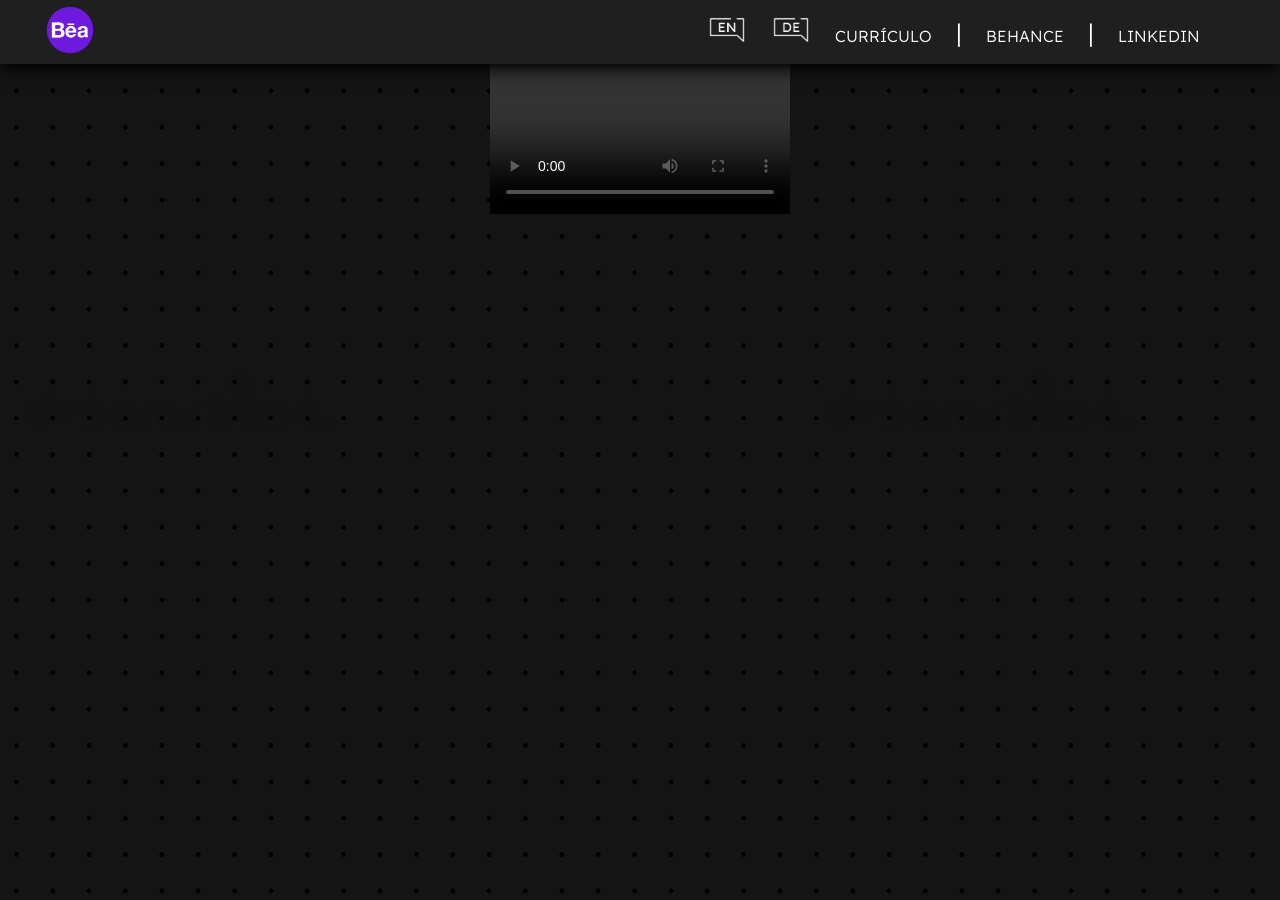
==== projeto01.html @ 6ebec710 "updtae 04.11" ====
<!DOCTYPE html>
<html lang="pt-br">
<head>
    <meta charset="UTF-8">
    <meta name="viewport" content="width=device-width, initial-scale=1.0">
    <title>Projeto</title>
    <link rel="stylesheet" href="siteportfoliobvp.css">
</head>
<body>
<nav>
        <ul>
            <li>
                <a href="index.html" rel="next" target="_self"> <img src="assets/behance logo bea.png"> </a>
            </li>
            <li>
                <img src="assets/EN.png">
            </li>
            <li>
                <img src="assets/DE.png">
            </li>
            <li>
                <p><a href="curriculo.html" rel="next" target="_self">CURRÍCULO</a></p>
            </li>
            <li>
                <p>|</p>
            </li>
            <li>
                <p><a href="https://www.behance.net/beatrizperna" target="_blank" rel="external">BEHANCE</a></p>
            </li>
            <li>
                <p>|</p>
            </li>
            <li>
                <p><a href="http://linkedin.com/in/beatriz-valentim-perna-8a9b04205/" target="_blank" rel="external">LINKEDIN</a></p>
            </li>
        </ul>
    </nav>
    <video source src="assets/apresentacoes/Pintura de Tacas video.mp4" type="video/mp4" controls>
    </video>
</body>
---- siteportfoliobvp.css ----
@charset"UTF-8";
@import url('https://fonts.googleapis.com/css2?family=Lexend:wght@100..900&display=swap');
@font-face {
    font-family: 'briller';
    src:url('Briller')  format ('truetype');
}
:root {
    --h1size: 70px;
    --psize: 25px;
    --psize2: 18px;
    --ppequenosize: 16px;
    --darkgrey: #1F1F1F;
    --grey: #4A4A4A;
    --purple: #6115F9
}
body {
    background-image: url(assets/Background.png);
    color:white;
    text-align: center;
    margin: 0px;
}
nav {
    background-color: var(--darkgrey);
    box-shadow: 0px 5px 15px #000000;
    padding: 0px;
    margin: 0px;
    display: flex;
    align-items: center;
    position: sticky;
    top: 0;
    z-index: 1000; 
}
nav > ul {
    display: flex;
    align-items: center;
    list-style: none;
    padding: 0;
    margin: 0;
    width: 100%;
}

nav > ul > li:first-child {
    align-content: flex-start;
    margin-right: auto;
    padding: 0px 0px 0px 40px;
}
nav > ul > li:first-child > a > img {
    width: 60px;
}
nav > ul > li > img {
    width: 40px;
}
nav > ul > li {
    padding: 5px 0px;
}
nav > ul > li:not(:first-child) {
    text-decoration: none;
    margin-left: 24px;
    align-content: flex-end;
}
nav > ul > li:last-child {
    padding: 0px 80px 0px 0px;
}
nav > ul > li > p{
    margin: 0px;
}
nav > ul > li > p > a {
    font-size: var(--ppequenosize);
    text-decoration: none;
    color: white;
    transition: 0.4s;
}
nav > ul > li > p > a:hover {
    color: var(--purple);
}
main > section {
    margin: 300px 10px;
}

main > section:first-child {
    margin: 80px 0px 0px 0px;
}

h1 {
    font-family: briller, sans-serif;
    font-weight: 800;
    font-size: clamp(10px,5vw,70px);
}
p {
    font-family: 'Lexend';
    font-weight: 300;
    font-size: var(--psize);
    margin: 0px;
}
.textopequeno {
    font-family: 'Lexend';
    font-weight: 150;
    font-size: var(--ppequenosize);
    letter-spacing: 5.4px;
    margin: 15px;
}

#fotobea {
    height: 40vh;
}

/*
.mainbutton {
    font-family: briller, sans-serif;
    font-weight: thin;
    color:white;
    padding: 20px 80px;
    border-radius: 50px;
    font-size: 20px;
    background-color: rgba(255, 255, 255, 0.063);
    margin: 10px;
    backdrop-filter: blur(2px);
    -webkit-backdrop-filter: blur(2px);
}
*/


.buttoncontainer {
    margin-inline: 1.5rem;
    display: grid;
    place-items: center;
    margin: 20px;
}

.thebutton {
    border-radius: 50px;
    padding: 0px;
    overflow: hidden;
    position: relative;
    background-color: transparent;
    backdrop-filter: blur(2px);
    -webkit-backdrop-filter: blur(2px);
}


.button_content {
    position: relative;
    overflow: hidden;
    padding: 20px 80px;
}

.button_content > p {
    font-family: briller, sans-serif;
    color: white;
    font-size: 20px;
    transition: 1s;
    font-weight: 200;
}



.button_content div {
    width: 100px;
    height: 100px;
    border-radius: 50%;
    position: absolute;
    inset: 0;
    margin: auto;
    filter: blur(28px);
}

.button_shape1 {
    background-color: rgb(225, 9, 124);
    transform: translate(-130px, -16px);
    animation: shape1 6s 1s ease-out infinite;
    opacity: 0;
    transition: opacity .2s;
    scale: 120%;
}

.button_shape2 {
    background-color: var(--purple);
    transform: translate(-24px, 16px);
    animation: shape2 6s ease-in infinite;
    opacity: 0;
    transition: opacity .2s;
}

.button_shape3 {
    background-color: rgb(225, 9, 124);
    transform: translate(20px, -16px);
    animation: shape3 6s ease-out infinite;
    opacity: 0;
    transition: opacity .2s;
}

.button_shape4 {
    background-color: var(--purple);
    transform: translate(140px, 16px);
    animation: shape4 6s 1s ease-in infinite;
    opacity: 0;
    transition: opacity .2s;
    scale: 120%;
}

.button_text {
    position: relative;
    z-index: 10;
    opacity: 0.8;
    text-shadow: 0 0 0 transparent;
    transition: text-shadow 0.3s ease;
    transition: opacity 0.3s ease;
}

.thebutton:hover .button_text {
    text-shadow: 0.3px 0 0 currentColor,
                -0.3px 0 0 currentColor;
    opacity: 1;
}

.button_shadow {
    width: 220px;
    height: 1rem;
    background: linear-gradient(80deg, #2d0b71 10%, var(--purple) 90%);
    border-radius: 4rem;
    position: absolute;
    left: 0;
    right: 0;
    margin: 0 auto;
    top: 660px;
    z-index: -1;
    filter: blur(12px);
    opacity: 0;
    transition: opacity .5s;

}

.thebutton:hover + .button_shadow {
    opacity: 0.4;
}

.thebutton:hover .button_shape1 {
    opacity: 70%;
}

.thebutton:hover .button_shape2 {
    opacity: 70%;
}

.thebutton:hover .button_shape3 {
    opacity: 70%;
}

.thebutton:hover .button_shape4 {
    opacity: 70%;
}

/*
.thebutton:hover > .button_content > p {
    font-weight: 600;
    transition: font-weight 0.3s ease-in-out;
}
    */



@keyframes shape1 {
    33%{
        transform: translate(-110px);
    }
}

@keyframes shape2 {
    33%{
        transform: translate(-46px, 28px);
    }
}

@keyframes shape3 {
    33%{
        transform: translate(20px, 4px);
    }
}

@keyframes shape4 {
    33%{
        transform: translate(80px, 0);
    }
}


/*=https://www.youtube.com/watch?v=FxOtOJmoPKA=*/

#posgrad {
    font-size: 23px;
}

.carrosselcontorno {
    border-width: 0.5px;
    border-color: rgba(255, 255, 255, 0.445);
    border-style: solid;
    padding: 20px 40px;
    border-radius: 40px;
    width: 70vw;
    max-width: 1400px;
    margin: -4.8em auto 0 auto;
    backdrop-filter: blur(2px);
    -webkit-backdrop-filter: blur(2px);
}

.carrossel {
    display: flex;
    overflow-x: auto;
    width: 70vw;
    margin: auto;
    border-radius: 35px;
    mask-image: linear-gradient(
        to right,
        transparent,
        black 8%,
        black 92%,
        transparent
    )
}

.carrossel::-webkit-scrollbar {
    display:none;
}

.group {
    display: flex;
    animation: spin 30s infinite linear;
    gap: 1em;
    padding-right: 1em;
}

.cards {
    flex: 0 0 5em;
}

.habcards {
    width: 30px;
}
/*
.figcaptioncards {
    font-family: 'Lexend';
    font-weight: 150;
    font-size: var(--ppequenosize);
}
*/
@keyframes spin {
    from {translate: 0;}
    to {translate: -100%;}
}

.experiencias-logos-horiz {
    height: clamp(30px, 50vw, 50px);
    width: auto;
    animation: appear linear;
    animation-timeline: view();
    animation-range: entry 0% cover 40%;

}

.experiencias-div {
    display: flex;
    flex-wrap: wrap;
    justify-content: space-evenly;
    gap: 0px 100px;
    width: 1000px;
    align-items: center;
    margin: 20px auto;
}

.experiencias-logos-vert {
    height: clamp(30px, 5vw, 50px);
    width: auto;
    margin: 10px;
    animation: appear linear;
    animation-timeline: view();
    animation-range: entry 0% cover 40%;
}


@keyframes appear {
    from {opacity: 0;
    scale: 0.8}
    to {opacity: 1;
    scale: 1}
}

.normalbutton {
    padding: 5px 20px;
    font-size: var(--psize2);
    min-width: 100px;
    align-content: flex-start;
    color: white;
    background-color: var(--grey);
    border: none;
    font-family: Lexend;
    font-weight: 200;
    transition: 0.4s;
}

.normalbutton:hover {
    background-color: var(--purple);
    color: white;
    font-weight: 600;
}


.filtros-principais {
    display: flex;
    justify-content: space-evenly;
    flex-wrap: wrap;
    row-gap: 5px;
    column-gap: 40px;
    max-width: 1150px;
    min-width: 280px;
    margin: auto;
}

.abrir-filtros-div {
    display: flex;
    width: 1110px;
    margin: auto;
}

#abrir-filtros {
    padding: 5px 20px;
    font-size: var(--psize2);
    min-width: 100px;
    color: white;
    background-color: var(--grey);
    border: none;
    font-family: Lexend;
    font-weight: 200;
    transition: 0.4s;
    text-align: left;
    align-content: flex-start;
}

#abrir-filtros:hover {
    background-color: var(--purple);
    color: white;
    font-weight: 600;
}

.filtros-principais,
#filtros-extras {
    margin-bottom: 20px;
}

#filtros-extras {
    display: flex;
    flex-direction: column;
    align-items: center;
    gap: 20px;
    margin-bottom: 40px;
}

#filtros-extras.oculto {
    display: none;
}

button {
    margin: 4px;
    padding: 8px 12px;
    cursor: pointer;
}

.ativo {
    font-weight: 600;
    background-color: var(--purple);
    color: white;
}

.oculto {
    display: none;
}

.grade-projetos {
    display: flex;
    flex-wrap: wrap;
    gap: 0px;
    width: 100%;
}

.projeto {
    min-width: 252px;
    aspect-ratio: 101 / 79;
    border: 1px solid #ccc;
    padding: 0px;
    flex: 1 1 252px;
    box-sizing: border-box;
}

.projeto > a > p {
    font-family: Lexend, sans-serif;
    font-size: clamp(var(--ppequenosize), 20px, var(--psize2));
    color: white;
    padding: 10px;
}


.projeto img {
    display: block;
    width: 100%;
    height: 100%;
    object-fit: cover;
}

h4 {
    font-family: Lexend;
    font-weight: 400;
    text-align: left;
    width: 100%;
    margin: 20px 0px 0px 0px;
}

.filtro-extra {
    border: none;
    background: none;
    padding: 0px;
    color: white;
    font-family: Lexend;
    font-weight: 200;
    font-size: var(--ppequenosize);
    margin: 0px 5px;
    transition: 0.4s;
    text-align: center;
}
.filtro-extra:hover {
    font-weight: 400;
}
.filtro-extra.ativo {
    font-weight: 400;
}

.ano-trabalho-div {
    display: flex;
    gap: 1px;
    justify-content: flex-start;
}

.filtro-extra-div {
    display: flex;
    justify-content: flex-start;
    align-items: center;
    flex-wrap: wrap;
    gap: 15px;
}

.filtro-extra-div,
.ano-trabalho-div {
    width: 80%;
    max-width: 1100px;
}
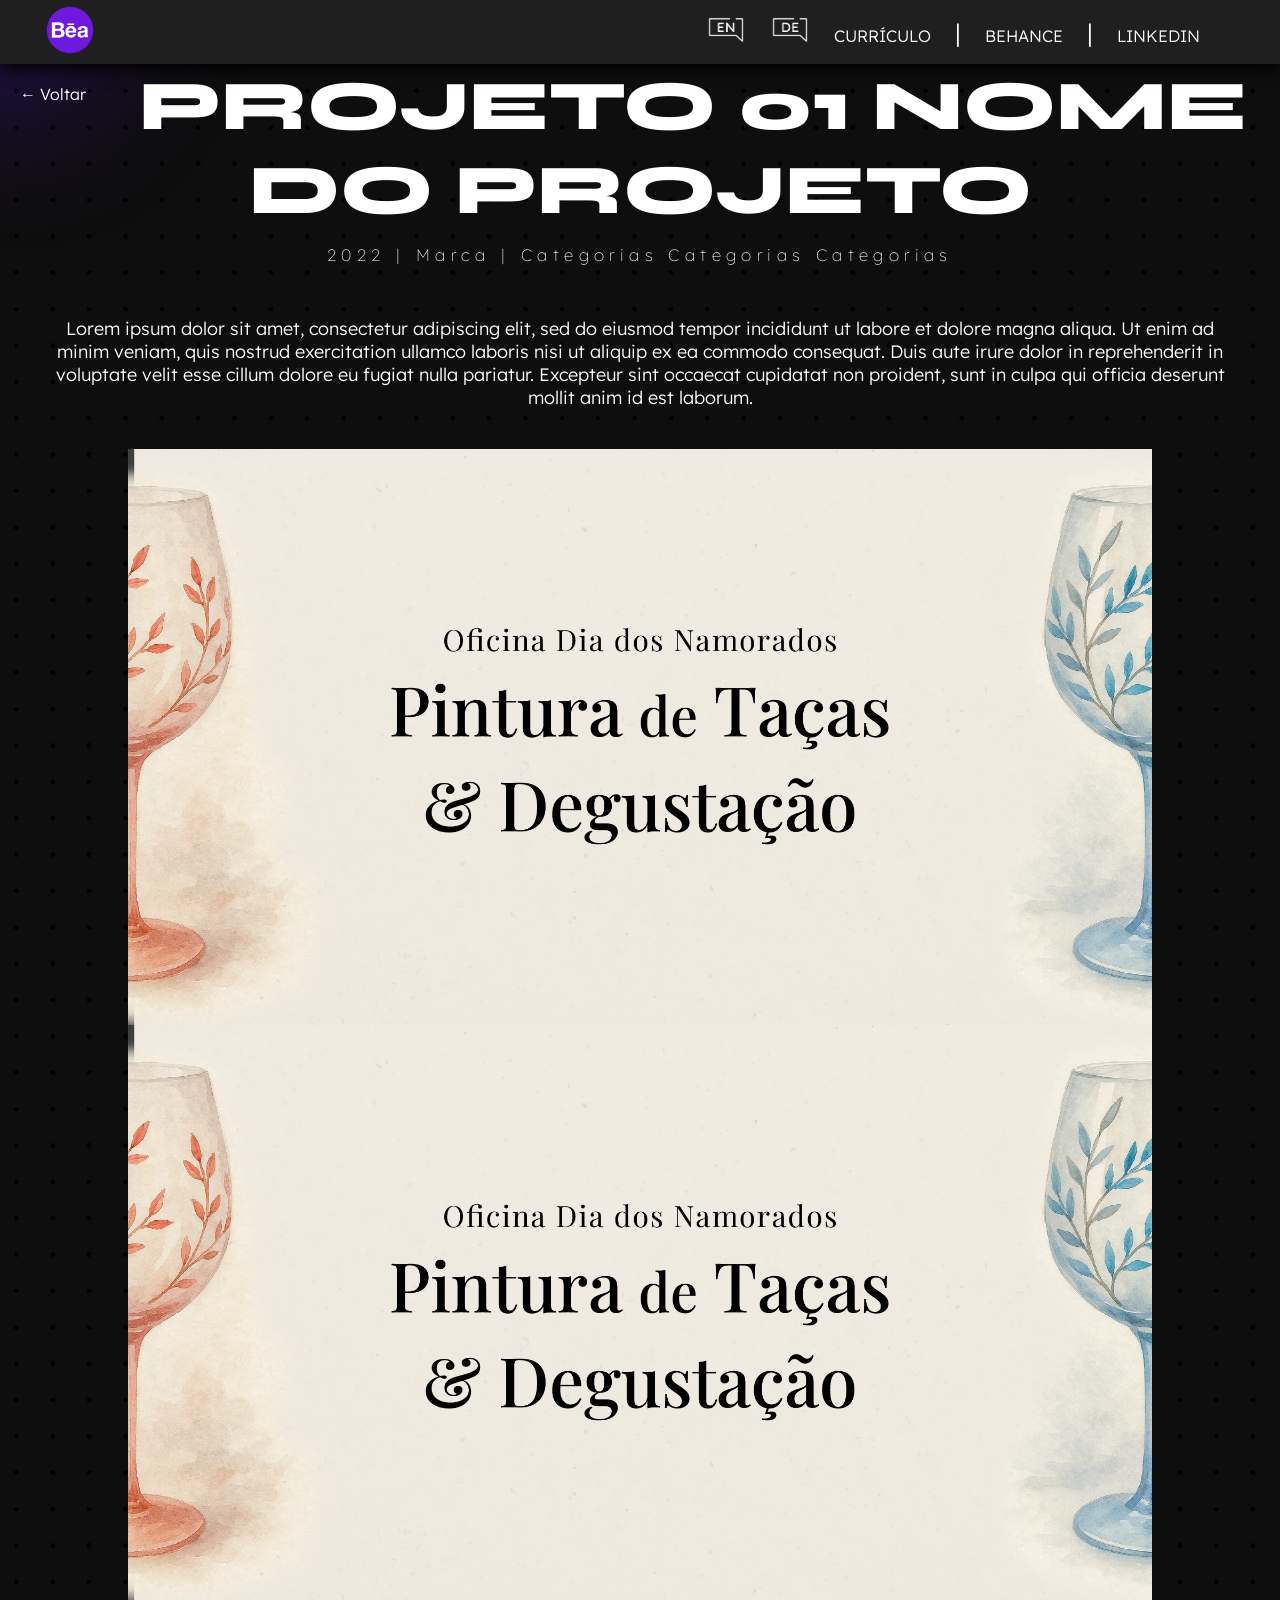
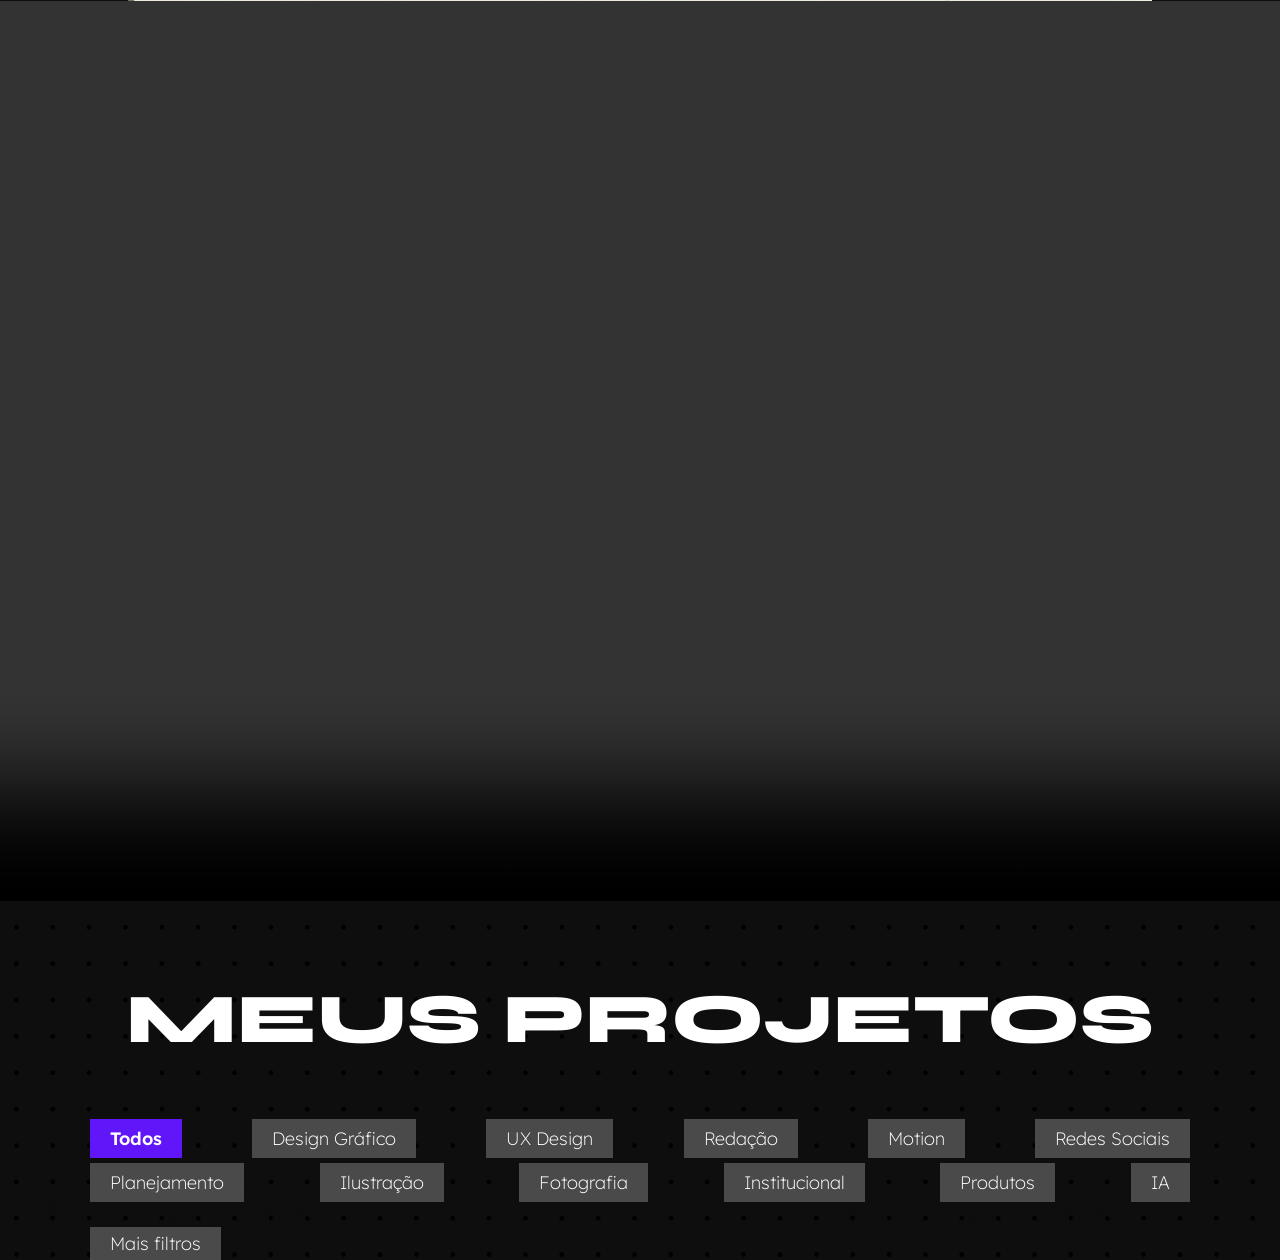
==== commit 7a61be6e: "Update 15.11" ====
--- a/projeto01.html
+++ b/projeto01.html
@@ -3,11 +3,18 @@
 <head>
     <meta charset="UTF-8">
     <meta name="viewport" content="width=device-width, initial-scale=1.0">
-    <title>Projeto</title>
+    <title>Projeto 01</title>
     <link rel="stylesheet" href="siteportfoliobvp.css">
+    <link rel="preconnect" href="https://fonts.googleapis.com">
+    <link rel="preconnect" href="https://fonts.gstatic.com" crossorigin>
+    <link href="https://fonts.googleapis.com/css2?family=Lexend:wght@100..900&display=swap" rel="stylesheet">
+    <style>
+@import url('https://fonts.googleapis.com/css2?family=Syne:wght@400..800&display=swap');
+</style>
 </head>
 <body>
-<nav>
+    <div class="cursor-glow"></div>
+    <nav>
         <ul>
             <li>
                 <a href="index.html" rel="next" target="_self"> <img src="assets/behance logo bea.png"> </a>
@@ -35,6 +42,252 @@
             </li>
         </ul>
     </nav>
+    <a><p class="voltar">← Voltar</p></a>
+    <h1 class="titulo-do-projeto">PROJETO 01 NOME DO PROJETO</h1>
+    <p class="textopequeno">2022 | Marca | Categorias Categorias Categorias</p>
+    <p class="descricao-do-projeto">Lorem ipsum dolor sit amet, consectetur adipiscing elit, sed do eiusmod tempor incididunt ut labore et dolore magna aliqua. Ut enim ad minim veniam, quis nostrud exercitation ullamco laboris nisi ut aliquip ex ea commodo consequat. Duis aute irure dolor in reprehenderit in voluptate velit esse cillum dolore eu fugiat nulla pariatur. Excepteur sint occaecat cupidatat non proident, sunt in culpa qui officia deserunt mollit anim id est laborum.</p>
+
+<section class="projeto-apresentacao">
+    <img src="assets/apresentacoes/Pintura de Tacas.webp">
+    <img src="assets/apresentacoes/Pintura de Tacas.webp">
     <video source src="assets/apresentacoes/Pintura de Tacas video.mp4" type="video/mp4" controls>
     </video>
-</body>+</section>
+<br>
+<section>
+            <h1>MEUS PROJETOS</h1>
+            <div class="container-filtros">
+           <div class="filtros-principais">
+    <button class="filtro-principal ativo normalbutton" data-categoria="todos">Todos</button>
+    <button class="filtro-principal normalbutton" data-categoria="design-grafico">Design Gráfico</button>
+    <button class="filtro-principal normalbutton" data-categoria="ux-design">UX Design</button>
+    <button class="filtro-principal normalbutton" data-categoria="redacao">Redação</button>
+    <button class="filtro-principal normalbutton" data-categoria="motion">Motion</button>
+    <button class="filtro-principal normalbutton" data-categoria="redes-sociais">Redes Sociais</button>
+    <button class="filtro-principal normalbutton" data-categoria="planejamento">Planejamento</button>
+    <button class="filtro-principal normalbutton" data-categoria="ilustracao">Ilustração</button>
+    <button class="filtro-principal normalbutton" data-categoria="fotografia">Fotografia</button>
+    <button class="filtro-principal normalbutton" data-categoria="institucional">Institucional</button>
+    <button class="filtro-principal normalbutton" data-categoria="produtos">Produtos</button>
+    <button class="filtro-principal normalbutton" data-categoria="ia">IA</button>
+            </div>
+<div class="abrir-filtros-div">
+    <button id="abrir-filtros">Mais filtros</button>
+</div>     
+            </div>
+            
+
+
+<div id="filtros-extras" class="oculto">
+    
+    <div class="filtro-extra-div">
+    <h4>Área</h4>
+    <button class="filtro-extra" data-grupo="area" data-valor="academica">Acadêmica</button>
+    <p class="filtro-extra">|</p>
+    <button class="filtro-extra" data-grupo="area" data-valor="financeira">Financeira</button>
+    <p class="filtro-extra">|</p>
+    <button class="filtro-extra" data-grupo="area" data-valor="institucional">Institucional</button>
+    <p class="filtro-extra">|</p>
+    <button class="filtro-extra" data-grupo="area" data-valor="luxo">Luxo</button>
+    <p class="filtro-extra">|</p>
+    <button class="filtro-extra" data-grupo="area" data-valor="saude">Saúde</button>
+    <p class="filtro-extra">|</p>
+    <button class="filtro-extra" data-grupo="area" data-valor="varejo">Varejo</button>
+    <p class="filtro-extra">|</p>
+    <button class="filtro-extra" data-grupo="area" data-valor="outrasareas">Outras</button>
+    </div>
+
+
+    
+    <div class="filtro-extra-div">
+        <h4>Marca</h4>
+      <button class="filtro-extra" data-grupo="marca" data-valor="all-set">All Set</button>
+      <p class="filtro-extra">|</p>
+    <button class="filtro-extra" data-grupo="marca" data-valor="iguatemi">Iguatemi</button>
+    <p class="filtro-extra">|</p>
+    <button class="filtro-extra" data-grupo="marca" data-valor="itau">Itaú</button>
+    <p class="filtro-extra">|</p>
+    <button class="filtro-extra" data-grupo="marca" data-valor="shopping-d">Shopping D</button>
+    <p class="filtro-extra">|</p>
+    <button class="filtro-extra" data-grupo="marca" data-valor="masp">MASP</button>
+    <p class="filtro-extra">|</p>
+    <button class="filtro-extra" data-grupo="marca" data-valor="unicharm">Unicharm</button>
+    <p class="filtro-extra">|</p>
+    <button class="filtro-extra" data-grupo="marca" data-valor="usp">USP</button>
+    <p class="filtro-extra">|</p>
+    <button class="filtro-extra" data-grupo="marca" data-valor="outrasmarcas">Outras</button>   
+    </div>
+   
+    
+    <div class="ano-trabalho-div">
+    <div class="filtro-extra-div" id="ano-div">
+    <h4>Ano</h4>    
+    <button class="filtro-extra" data-grupo="ano" data-valor="2026">2026</button>
+    <p class="filtro-extra">|</p>
+    <button class="filtro-extra" data-grupo="ano" data-valor="2025">2025</button>
+    <p class="filtro-extra">|</p>
+    <button class="filtro-extra" data-grupo="ano" data-valor="2024">2024</button>
+    <p class="filtro-extra">|</p>
+    <button class="filtro-extra" data-grupo="ano" data-valor="2023">2023</button>
+    <p class="filtro-extra">|</p>
+    <button class="filtro-extra" data-grupo="ano" data-valor="2022">2022</button>
+    <p class="filtro-extra">|</p>
+    <button class="filtro-extra" data-grupo="ano" data-valor="2021">2021</button>
+    </div>
+    
+
+    
+    <div class="filtro-extra-div">
+    <h4>Trabalho</h4>
+    <button class="filtro-extra" data-grupo="trabalho" data-valor="efetivo">Efetivo</button>
+    <p class="filtro-extra">|</p>
+    <button class="filtro-extra" data-grupo="trabalho" data-valor="freelancer">Freelancer</button>
+    <p class="filtro-extra">|</p>
+    <button class="filtro-extra" data-grupo="trabalho" data-valor="nao-remunerado">Não Remunerado</button>
+    </div>
+    </div>
+    
+    
+
+    
+    <div class="filtro-extra-div">
+    <h4>Evento</h4>
+    <button class="filtro-extra" data-grupo="evento" data-valor="dia-das-maes">Dia das Mães</button>
+    <p class="filtro-extra">|</p>
+    <button class="filtro-extra" data-grupo="evento" data-valor="dia-dos-pais">Dia dos Pais</button>
+    <p class="filtro-extra">|</p>
+    <button class="filtro-extra" data-grupo="evento" data-valor="dia-das-criancas">Dia das Crianças</button>
+    <p class="filtro-extra">|</p>
+    <button class="filtro-extra" data-grupo="evento" data-valor="jogos-universitarios">Jogos Universitários</button>
+    <p class="filtro-extra">|</p>
+    <button class="filtro-extra" data-grupo="evento" data-valor="natal">Natal</button>
+    <p class="filtro-extra">|</p>
+    <button class="filtro-extra" data-grupo="evento" data-valor="promocao">Promoção</button>
+    </div>
+    
+
+</div>
+
+
+<p id="mensagem-vazia" class="oculto">
+    Nenhum projeto encontrado. Selecione outras categorias.
+</p>
+        </section>
+    </main>
+    <script>
+const botoesPrincipais = document.querySelectorAll('.filtro-principal');
+const botoesExtras = document.querySelectorAll('.filtro-extra');
+const projetos = document.querySelectorAll('.projeto');
+const botaoAbrir = document.getElementById('abrir-filtros');
+const areaExtras = document.getElementById('filtros-extras');
+const mensagemVazia = document.getElementById('mensagem-vazia');
+
+botaoAbrir.addEventListener('click', () => {
+    areaExtras.classList.toggle('oculto');
+});
+
+botoesPrincipais.forEach(botao => {
+    botao.addEventListener('click', () => {
+
+        if (botao.dataset.categoria === 'todos') {
+            botoesPrincipais.forEach(b => b.classList.remove('ativo'));
+            botao.classList.add('ativo');
+        } else {
+            document.querySelector('[data-categoria="todos"]').classList.remove('ativo');
+
+            if (botao.classList.contains('ativo')) {
+                const ativos = document.querySelectorAll('.filtro-principal.ativo');
+
+                if (ativos.length > 1) {
+                    botao.classList.remove('ativo');
+                }
+            } else {
+                botao.classList.add('ativo');
+            }
+        }
+
+        atualizarProjetos();
+    });
+});
+
+botoesExtras.forEach(botao => {
+    botao.addEventListener('click', () => {
+        botao.classList.toggle('ativo');
+        atualizarProjetos();
+    });
+});
+
+function pegarValores(grupo) {
+    return Array.from(
+        document.querySelectorAll(`.filtro-extra.ativo[data-grupo="${grupo}"]`)
+    ).map(botao => botao.dataset.valor);
+}
+
+function atualizarProjetos() {
+
+    const categoriasAtivas = Array.from(
+        document.querySelectorAll('.filtro-principal.ativo')
+    ).map(botao => botao.dataset.categoria);
+
+    const areasAtivas = pegarValores('area');
+    const marcasAtivas = pegarValores('marca');
+    const anosAtivos = pegarValores('ano');
+    const trabalhosAtivos = pegarValores('trabalho');
+    const eventosAtivos = pegarValores('evento');
+
+    let projetosVisiveis = 0;
+
+    projetos.forEach(projeto => {
+
+        const passouCategoria =
+            categoriasAtivas.includes('todos') ||
+            categoriasAtivas.some(cat => projeto.dataset.categoria.includes(cat));
+
+        const passouArea =
+            areasAtivas.length === 0 || areasAtivas.includes(projeto.dataset.area);
+
+        const passouMarca =
+            marcasAtivas.length === 0 || marcasAtivas.includes(projeto.dataset.marca);
+
+        const passouAno =
+            anosAtivos.length === 0 || anosAtivos.includes(projeto.dataset.ano);
+
+        const passouTrabalho =
+            trabalhosAtivos.length === 0 || trabalhosAtivos.includes(projeto.dataset.trabalho);
+
+        const passouEvento =
+            eventosAtivos.length === 0 || eventosAtivos.includes(projeto.dataset.evento);
+
+        if (
+            passouCategoria &&
+            passouArea &&
+            passouMarca &&
+            passouAno &&
+            passouTrabalho &&
+            passouEvento
+        ) {
+            projeto.style.display = 'block';
+            projetosVisiveis++;
+        } else {
+            projeto.style.display = 'none';
+        }
+    });
+
+    if (projetosVisiveis === 0) {
+        mensagemVazia.classList.remove('oculto');
+    } else {
+        mensagemVazia.classList.add('oculto');
+    }
+}
+</script>
+
+<script>
+const glow = document.querySelector('.cursor-glow');
+
+document.addEventListener('mousemove', (e) => {
+    glow.style.left = e.clientX + 'px';
+    glow.style.top = e.clientY + 'px';
+});
+</script>
+</body>
+</html>
--- a/siteportfoliobvp.css
+++ b/siteportfoliobvp.css
@@ -1,24 +1,45 @@
 @charset"UTF-8";
-@import url('https://fonts.googleapis.com/css2?family=Lexend:wght@100..900&display=swap');
 @font-face {
-    font-family: 'briller';
-    src:url('Briller')  format ('truetype');
-}
+    font-family: 'Briller';
+    src:url('assets/Briller.woff2')  format('woff2');
+    font-weight: 800;
+    font-style: normal;
+    font-display: swap;
+}
+
+
 :root {
     --h1size: 70px;
     --psize: 25px;
     --psize2: 18px;
-    --ppequenosize: 16px;
+    --ppequenosize: 16.5px;
     --darkgrey: #1F1F1F;
     --grey: #4A4A4A;
-    --purple: #6115F9
-}
+    --purple: #6115F9;
+}
+
+
+
 body {
-    background-image: url(assets/Background.png);
+    background-image: url(assets/Background2.png);
     color:white;
     text-align: center;
     margin: 0px;
 }
+
+.cursor-glow {
+    position: fixed;
+    width: 250px;
+    height: 250px;
+    border-radius: 50%;
+    background: var(--purple);
+    opacity: 0.25;
+    filter: blur(70px);
+    pointer-events: none;
+    z-index: -1;
+    transform: translate(-50%, -50%);
+}
+
 nav {
     background-color: var(--darkgrey);
     box-shadow: 0px 5px 15px #000000;
@@ -82,31 +103,54 @@
 }
 
 h1 {
-    font-family: briller, sans-serif;
+    font-family: 'Syne', sans-serif !important;
     font-weight: 800;
-    font-size: clamp(10px,5vw,70px);
+    font-size: var(--h1size);
 }
 p {
-    font-family: 'Lexend';
+    font-family: 'Lexend', sans-serif;
     font-weight: 300;
-    font-size: var(--psize);
+    font-size: 25px;
     margin: 0px;
 }
+
+#nome {
+    letter-spacing: 10.5px;
+    padding-bottom: 5px;
+    font-weight: 100;
+    font-family: 'Syne', sans-serif;
+    margin: 0px;
+    white-space: nowrap;
+}
+
+#posgrad {
+    font-size: 23px !important;
+}
+
 .textopequeno {
     font-family: 'Lexend';
     font-weight: 150;
     font-size: var(--ppequenosize);
     letter-spacing: 5.4px;
-    margin: 15px;
+    margin: auto;
+    padding: 12px;
 }
 
 #fotobea {
-    height: 40vh;
+    height: 300px;
+    margin: auto auto 15px auto;
+    border-radius: 150px;
+    transition: 1s;
+}
+
+#fotobea:hover {
+    transform: scale(1.01, 1.01);
+    filter: drop-shadow(0px 0px 20px #6115f996);
 }
 
 /*
 .mainbutton {
-    font-family: briller, sans-serif;
+    font-family: Briller, sans-serif;
     font-weight: thin;
     color:white;
     padding: 20px 80px;
@@ -145,11 +189,13 @@
 }
 
 .button_content > p {
-    font-family: briller, sans-serif;
+    font-family: Syne, sans-serif;
     color: white;
     font-size: 20px;
     transition: 1s;
     font-weight: 200;
+    transform: scale(1.3,0.9);
+    text-transform: uppercase;
 }
 
 
@@ -211,6 +257,7 @@
     text-shadow: 0.3px 0 0 currentColor,
                 -0.3px 0 0 currentColor;
     opacity: 1;
+    transform: scale(1.36,0.96);
 }
 
 .button_shadow {
@@ -298,7 +345,8 @@
     border-radius: 40px;
     width: 70vw;
     max-width: 1400px;
-    margin: -4.8em auto 0 auto;
+    margin: 0 auto;
+     transform: translateY(-76px);
     backdrop-filter: blur(2px);
     -webkit-backdrop-filter: blur(2px);
 }
@@ -336,6 +384,11 @@
 .habcards {
     width: 30px;
 }
+
+.buttoncontainer:nth-of-type(2) .thebutton {
+    transform: translate(0px,-5px);
+}
+
 /*
 .figcaptioncards {
     font-family: 'Lexend';
@@ -348,29 +401,29 @@
     to {translate: -100%;}
 }
 
-.experiencias-logos-horiz {
-    height: clamp(30px, 50vw, 50px);
-    width: auto;
-    animation: appear linear;
-    animation-timeline: view();
-    animation-range: entry 0% cover 40%;
-
-}
-
 .experiencias-div {
     display: flex;
     flex-wrap: wrap;
     justify-content: space-evenly;
     gap: 0px 100px;
-    width: 1000px;
+    width: min(100%, 1000px);
     align-items: center;
     margin: 20px auto;
 }
 
+.experiencias-logos-horiz {
+    height: 50px;
+    width: auto;
+    animation: appear linear;
+    animation-timeline: view();
+    animation-range: entry 0% cover 40%;
+    margin: 10px 10px;
+}
+
 .experiencias-logos-vert {
-    height: clamp(30px, 5vw, 50px);
+    height: 50px;
     width: auto;
-    margin: 10px;
+    margin: 10px 10px;
     animation: appear linear;
     animation-timeline: view();
     animation-range: entry 0% cover 40%;
@@ -403,22 +456,66 @@
     font-weight: 600;
 }
 
+/*
+
+.filtros-principais {
+    display: grid;
+    grid-template-columns: repeat(6, minmax(0, 1fr));
+    justify-content: stretch;
+    align-items: center;
+    width: 100%;
+    max-width: 1100px;
+    margin: auto;
+    gap: 8px 0;
+}
+
+
+*/
+.container-filtros {
+    position: relative;
+}
 
 .filtros-principais {
     display: flex;
-    justify-content: space-evenly;
+    justify-content: space-between;
     flex-wrap: wrap;
     row-gap: 5px;
     column-gap: 40px;
-    max-width: 1150px;
+    max-width: 1140px;
     min-width: 280px;
     margin: auto;
-}
-
+    padding: 0px 20px;
+}
+
+.filtro-principal {
+    width: fit-content;
+    min-width: 0;
+    max-width: 100%;
+    justify-self: center;
+    white-space: nowrap;
+    margin: 0;
+    padding: 8px 20px;
+}
+
+.filtros-principais,
 .abrir-filtros-div {
+    width: 100%;
+    max-width: 1140px;
+    padding: 0 20px;
+    margin-left: auto;
+    margin-right: auto;
+    box-sizing: border-box;
+}
+
+.abrir-filtros-div {
+    width: 100%;
+    max-width: 1140px;
+    margin: 25px auto 0 auto;
+    padding: 0 20px;
+    box-sizing: border-box;
     display: flex;
-    width: 1110px;
-    margin: auto;
+    justify-content: flex-start;
+
 }
 
 #abrir-filtros {
@@ -431,8 +528,8 @@
     font-family: Lexend;
     font-weight: 200;
     transition: 0.4s;
-    text-align: left;
-    align-content: flex-start;
+    text-align: center;
+    margin:0px;
 }
 
 #abrir-filtros:hover {
@@ -441,22 +538,7 @@
     font-weight: 600;
 }
 
-.filtros-principais,
-#filtros-extras {
-    margin-bottom: 20px;
-}
-
-#filtros-extras {
-    display: flex;
-    flex-direction: column;
-    align-items: center;
-    gap: 20px;
-    margin-bottom: 40px;
-}
-
-#filtros-extras.oculto {
-    display: none;
-}
+
 
 button {
     margin: 4px;
@@ -474,43 +556,26 @@
     display: none;
 }
 
-.grade-projetos {
+.filtros-principais,
+#filtros-extras {
+    margin-bottom: 20px;
+}
+
+#filtros-extras {
     display: flex;
-    flex-wrap: wrap;
-    gap: 0px;
-    width: 100%;
-}
-
-.projeto {
-    min-width: 252px;
-    aspect-ratio: 101 / 79;
-    border: 1px solid #ccc;
-    padding: 0px;
-    flex: 1 1 252px;
+    flex-direction: column;
+    align-items: stretch;
+    gap: 20px;
+    width: 100%;
+    max-width: 1140px;
+    min-width: 0;
+    margin: 25px auto 40px auto;
+    padding: 0 20px;
     box-sizing: border-box;
 }
 
-.projeto > a > p {
-    font-family: Lexend, sans-serif;
-    font-size: clamp(var(--ppequenosize), 20px, var(--psize2));
-    color: white;
-    padding: 10px;
-}
-
-
-.projeto img {
-    display: block;
-    width: 100%;
-    height: 100%;
-    object-fit: cover;
-}
-
-h4 {
-    font-family: Lexend;
-    font-weight: 400;
-    text-align: left;
-    width: 100%;
-    margin: 20px 0px 0px 0px;
+#filtros-extras.oculto {
+    display: none;
 }
 
 .filtro-extra {
@@ -521,9 +586,12 @@
     font-family: Lexend;
     font-weight: 200;
     font-size: var(--ppequenosize);
-    margin: 0px 5px;
+    margin: 0px;
     transition: 0.4s;
     text-align: center;
+    box-sizing: border-box;
+    display: flex;
+    justify-content: flex-start;
 }
 .filtro-extra:hover {
     font-weight: 400;
@@ -548,7 +616,539 @@
 
 .filtro-extra-div,
 .ano-trabalho-div {
+    width: 100%;
+    max-width: none;
+    box-sizing: border-box;
+}
+
+.grade-projetos {
+    display: flex;
+    flex-wrap: wrap;
+    gap: 0px;
+    width: 100%;
+    margin-top: 60px;
+}
+
+.projeto {
+    min-width: 300px;
+    aspect-ratio: 101 / 79;
+    border: 1px solid #ccc;
+    padding: 0px;
+    flex: 1 1 252px;
+    box-sizing: border-box;
+}
+
+.projeto img {
+    display: block;
+    width: 100%;
+    height: 100%;
+    object-fit: cover;
+}
+
+
+h4 {
+    font-family: Lexend;
+    font-weight: 400;
+    text-align: left;
+    width: 100%;
+    margin: 20px 0px 0px 0px;
+}
+
+
+.projeto > a {
+    text-decoration: none;
+}
+
+.projeto > a > p {
+    font-family: Lexend, sans-serif;
+    font-size: clamp(var(--ppequenosize), 20px, var(--psize2));
+    color: white;
+    padding: 40px 10px 10px 10px;
+    margin: -72px 0px 0px 0px;
+    background: linear-gradient(
+    0deg,
+    #000000cf 1%,
+    transparent 70%,
+    transparent 80%);
+    position: relative;
+    z-index: 1;
+    border-style: none;
+    border-width: 0px;
+    border-color: rgba(0, 255, 255, 0);
+    opacity: 0;
+    transition: opacity .5s;
+}
+
+.projeto > a:hover p {
+    opacity: 1;
+}
+
+.projeto-apresentacao {
+display: flex;
+flex-wrap: wrap;
+gap: 0px;
+width: 100%;
+}
+
+.projeto-apresentacao > img {
     width: 80%;
-    max-width: 1100px;
-}
-
+    height: auto;
+    margin: auto;
+}
+
+.projeto-apresentacao > video {
+    margin: auto;
+    height: 100vh;
+    width: auto;
+}
+.titulo-do-projeto {
+    margin: auto;
+    text-align: center;
+    text-transform: uppercase;
+}
+.descricao-do-projeto {
+    margin: auto;
+    padding: 40px;
+    font-size: 18px;
+    max-width: 1350px;
+}
+
+.texto-projeto {
+    margin: 20px;
+    width: 100%;
+}
+
+.voltar {
+    font-size: 16px;
+    margin: 20px;
+    float: left;
+}
+
+
+
+/* TELAS MÉDIAS PARA GRANDE */
+
+@media (max-width: 1100px) {
+
+h1 {
+        font-size: 48px;
+    }
+.carrosselcontorno {
+    transform: translateY(-52px);
+}
+
+.filtros-principais {
+    max-width: 700px;
+    padding: 0px 20px;
+}
+
+.normalbutton {
+    font-size: 16px;
+}
+
+.filtros-principais,
+.abrir-filtros-div {
+    width: 100%;
+    padding: 0 20px;
+    margin-left: auto;
+    margin-right: auto;
+    box-sizing: border-box;
+}
+
+.abrir-filtros-div {
+    width: 100%;
+    max-width: 700px;
+
+}
+
+#abrir-filtros {
+    padding: 5px 20px;
+    font-size: 16px;
+    min-width: 100px;
+}
+
+#filtros-extras {
+    max-width: 700px;
+}
+
+.filtro-extra {
+    font-size: var(--ppequenosize);
+}
+#ano-div {
+    width: 75%;
+    margin: 0px 50px 0px 0px;
+}
+
+
+/* TELAS MÉDIAS */
+
+@media (max-width: 768px) {
+
+    /* ESPAÇAMENTO DAS SEÇÕES */
+
+    main > section {
+        margin: 120px 15px;
+    }
+
+    main > section:first-child {
+        margin: 50px 15px 0;
+    }
+
+    /* TIPOGRAFIA */
+
+    h1 {
+        font-size: 40px;
+    }
+
+    p {
+        font-size: 19px;
+    }
+
+    #nome {
+        font-size: 19px;
+        letter-spacing: 8px;
+    }
+
+    #posgrad {
+        font-size: 17.5px !important;
+    }
+
+    .textopequeno {
+        font-size: 17px;
+        letter-spacing: 2px;
+        padding: 8px;
+    }
+
+    /* NAVEGAÇÃO */
+
+    nav > ul {
+        flex-wrap: wrap;
+        justify-content: flex-end;
+        padding: 5px 12px;
+        gap: 5px;
+    }
+
+    nav > ul > li:first-child {
+        margin-right: auto;
+        padding: 0;
+    }
+
+    nav > ul > li:first-child > a > img {
+        width: 45px;
+    }
+
+    nav > ul > li:not(:first-child) {
+        margin-left: 5px;
+    }
+
+    nav > ul > li > img {
+        width: 25px;
+    }
+
+    nav > ul > li:last-child {
+        padding: 0;
+    }
+
+    nav > ul > li > p > a {
+        font-size: 11px;
+    }
+
+    #fotobea {
+    height: 200px;
+}
+
+    /* BOTÕES */
+
+.button_content {
+    padding: 15px 60px;
+}
+
+.button_content > p {
+    font-size: 17px;
+}
+
+.buttoncontainer:nth-of-type(2) .thebutton {
+    transform: translate(0px,-10px);
+}
+
+    /* CARROSSEL DE HABILIDADES */
+
+    .carrosselcontorno {
+    transform: translateY(-44px);
+}
+
+    .carrossel {
+        width: 100%;
+    }
+
+    .cards {
+        flex: 0 0 4em;
+    }
+
+    .habcards {
+        width: 28px;
+    }
+
+    /* EXPERIÊNCIAS */
+
+    .experiencias-div {
+    width: 100%;
+    gap: 20px 30px;
+    margin: 10px 10px;
+    }
+
+    
+    .experiencias-logos-horiz {
+        height: 35px;
+    }
+
+    .experiencias-logos-vert {
+        height: 35px;
+    }
+
+    /* FILTROS PRINCIPAIS */
+
+
+.filtros-principais {
+    max-width: 620px;
+    padding: 0px 20px;
+}
+
+.normalbutton {
+    font-size: 15px;
+    padding: 5px 18px;
+}
+
+
+
+
+.abrir-filtros-div {
+    width: 100%;
+    max-width: 620px;
+}
+
+#abrir-filtros {
+    font-size: 15px;
+    padding: 5px 18px;
+    min-width: 100px;
+}
+
+    /* FILTROS EXTRAS */
+
+#filtros-extras {
+    max-width: 630px;
+}
+
+.filtro-extra {
+    font-size: 14.5px;
+}
+
+#ano-div {
+    width: 75%;
+    margin: 0px 35px 0px 0px;
+}
+
+    /* GRADE DE PROJETOS */
+
+    .grade-projetos {
+        display: grid;
+        grid-template-columns: repeat(
+            auto-fit,
+            minmax(min(100%, 220px), 1fr)
+        );
+        gap: 12px;
+    }
+
+    .projeto {
+        min-width: 0;
+        width: 100%;
+    }
+
+    .projeto img {
+        width: 100%;
+        height: 100%;
+        object-fit: cover;
+    }
+
+    .projeto > a > p {
+        font-size: 13px;
+    }
+
+}
+
+/* TELAS MÉDIAS PARA PEQUENAS */
+
+@media (max-width: 690px) {
+.filtros-principais {
+    max-width: 550px;
+    padding: 0px 10px;
+}
+
+.normalbutton {
+    font-size: 14px;
+    padding: 4px 16px;
+}
+
+.abrir-filtros-div {
+    width: 100%;
+    max-width: 530px;
+    padding: 0px;
+}
+
+#abrir-filtros {
+    font-size: 14px;
+    padding: 4px 16px;
+    margin: 0px;
+}
+
+#filtros-extras {
+    max-width: 400px;
+}
+
+.filtro-extra {
+    font-size: 12px;
+}
+#ano-div {
+    width: 75%;
+    margin: 0px 20px 0px 0px;
+}
+
+.experiencias-div {
+    width: 100%;
+    gap: 20px 20px;
+    margin: 10px 10px;
+    }
+.experiencias-logos-horiz {
+        height: 28px;
+    }
+
+    .experiencias-logos-vert {
+        height: 28px;
+    }
+
+}
+
+/* TELAS MÉDIAS PARA PEQUENAS */
+
+@media (max-width: 600px) {
+
+    nav > ul > li:not(:first-child) {
+        margin-left: 2px;
+    }
+
+    nav > ul > li > p > a {
+        font-size: 9px;
+    }
+
+    nav > ul > li > img {
+        width: 21px;
+    }
+
+    h1 {
+        font-size: 25px;
+    }
+
+    p {
+    font-size: 16px;
+}
+
+#posgrad {
+    font-size: 14.6px !important;
+}
+
+#nome {
+    font-size: 17px;
+    letter-spacing: 6.2px
+}
+
+.textopequeno {
+    font-size: 13px;
+    letter-spacing: 2.2px !important;
+    width: 350px;
+    margin: auto;
+    padding: 4px;
+}
+
+#fotobea {
+    height: 150px;
+}
+
+.filtros-principais {
+    max-width: 430px;
+    padding: 0px 10px;
+    column-gap: 30px;
+}
+
+.normalbutton {
+    font-size: 12px;
+    padding: 2px 6px;
+    }
+
+.abrir-filtros-div {
+width: 100%;
+max-width: 410px;
+padding: 0px;
+}
+
+#abrir-filtros {
+    font-size: 12px;
+    padding: 2px 2px;
+    margin: 0px;
+    min-width: 75px;
+}
+
+    .buttoncontainer:nth-of-type(2) .thebutton {
+    transform: translate(0px,-14px);
+}
+
+    .carrosselcontorno {
+    transform: translateY(-38px) scale(0.7,0.7);
+}
+
+    .grade-projetos {
+        grid-template-columns: 1fr;
+    }
+
+}
+
+@media (hover: none) {
+    .cursor-glow {
+        display: none;
+    }
+}
+
+/* TELAS PEQUENAS */
+
+@media (max-width: 450px) {
+.button_content {
+    padding: 12px 50px;
+}
+
+.button_content > p {
+    font-size: 15px;
+}
+
+.filtros-principais {
+    max-width: 430px;
+    padding: 0px 10px;
+    column-gap: 15px;
+}
+
+.normalbutton {
+    font-size: 12px;
+    padding: 2px 6px;
+    }
+
+.abrir-filtros-div {
+width: 100%;
+max-width: 390px;
+padding: 0px;
+}
+
+#abrir-filtros {
+    font-size: 12px;
+    padding: 2px 6px;
+    margin: 0px;
+    min-width: 75px;
+}
+}
